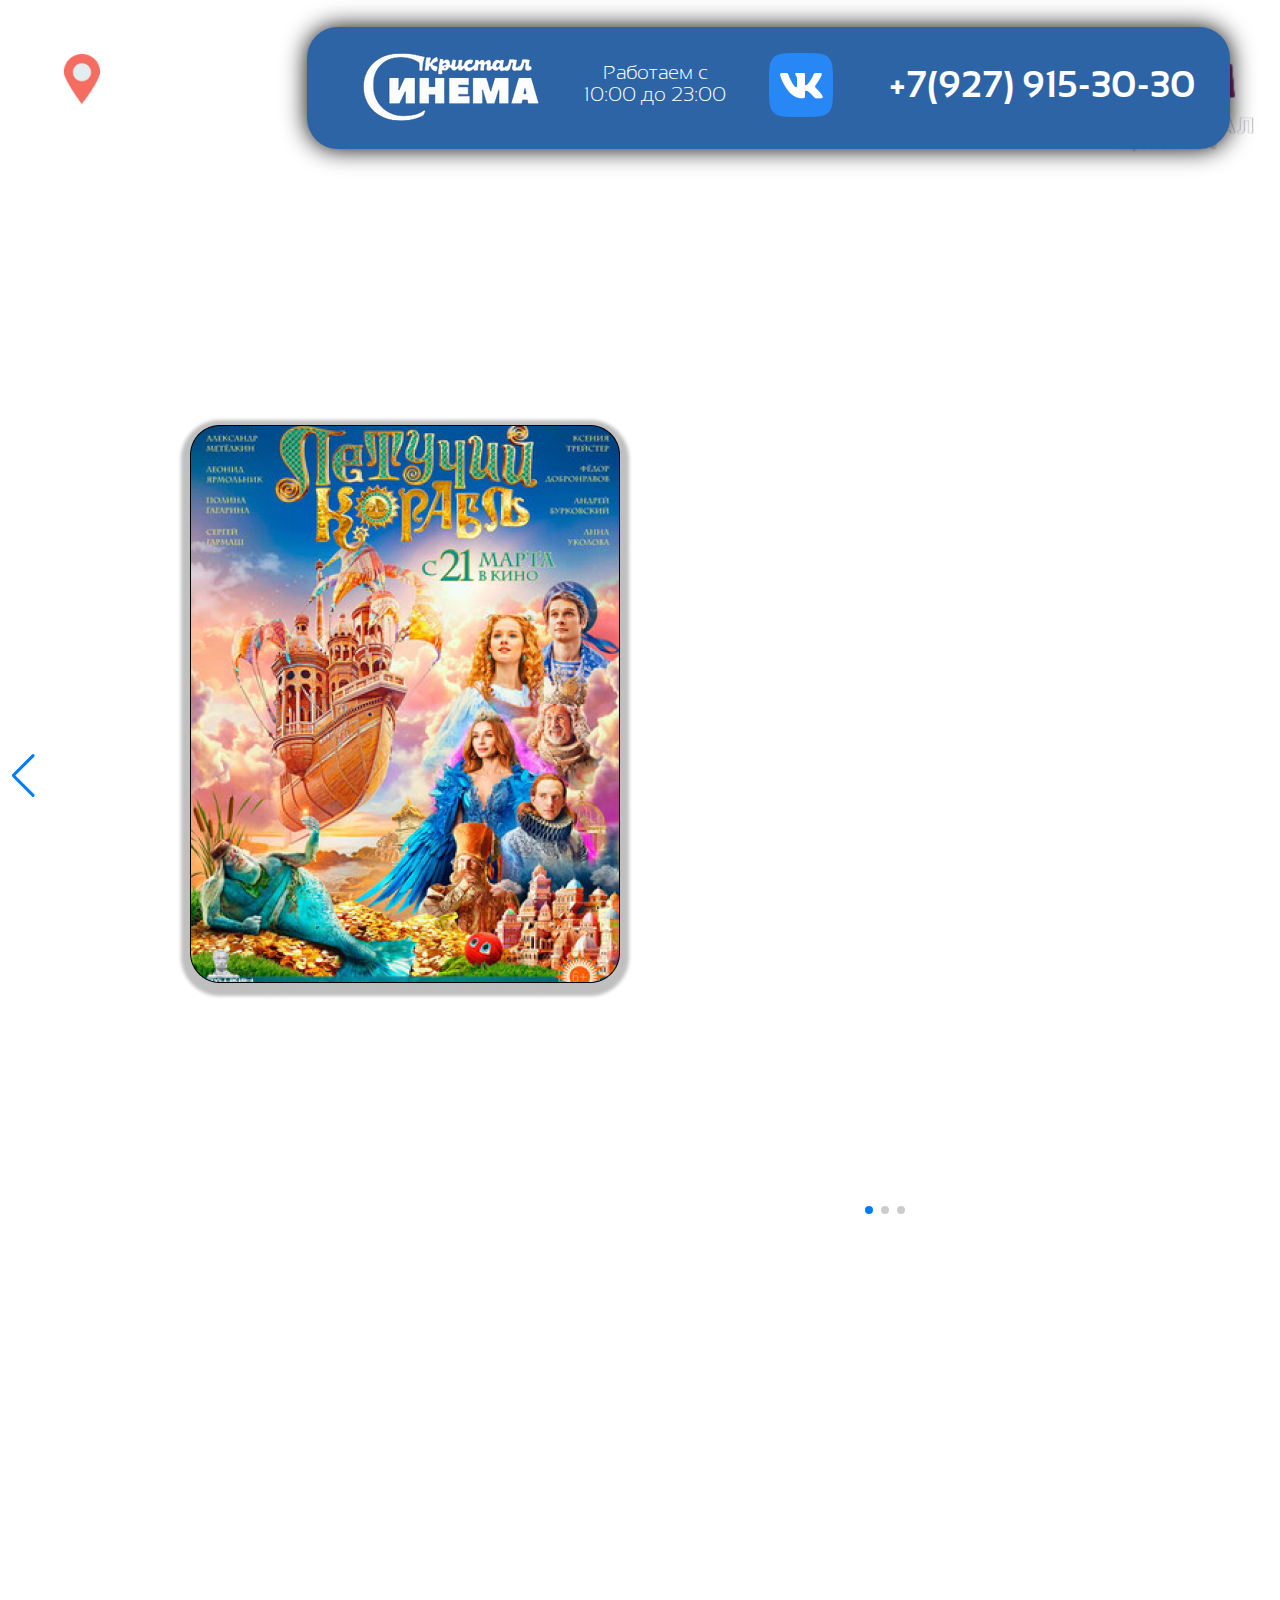
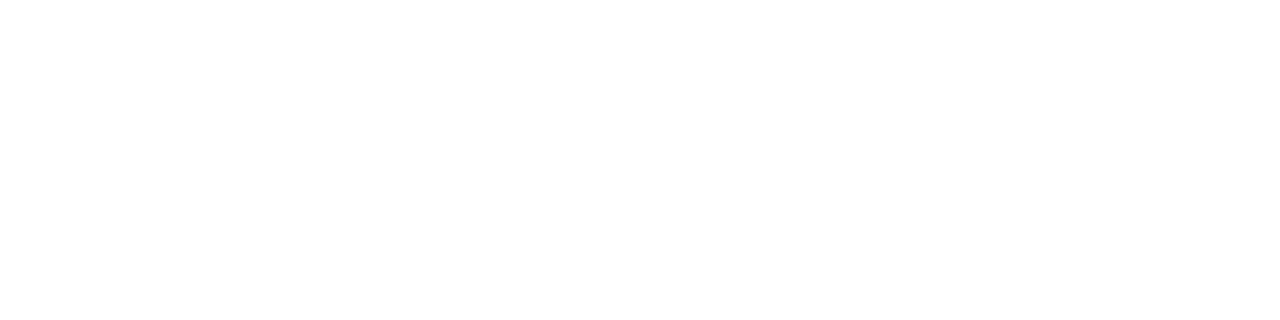
==== index.html @ 968a5551 "Add files via upload" ====
<!DOCTYPE html>
<html lang="ru">
<head>
    <meta charset="UTF-8">
    <meta name="viewport" content="width=device-width, initial-scale=1.0">
    <link rel="stylesheet" href="style.css">
    <link rel="stylesheet" href="https://cdn.jsdelivr.net/npm/swiper@11/swiper-bundle.min.css"/>
    <script src="https://cdn.jsdelivr.net/npm/swiper@11/swiper-bundle.min.js"></script>
    <title>Кинотеатр Кристалл</title>
</head>
<body>
    <div class="logos_header">
        <div class="geo"><img src="geo.png" alt="Гео">г.Маркс <br> Прк-т Ленина д.117 <br>
            2 этаж</div>
        <div class="pz"><img src="pz.png" alt="Премьер зал"></div>
    </div>
    <div class="header">
        <div class="logo"><img src="logo.png" alt="Логотип"></div>
        <div class="text1">Работаем с <br>
            10:00 до 23:00</div>
        <div class="vk"><img src="vklogo.png" alt="VK"></div>
        <div class="text2">+7(927) 915-30-30</div>
        <div class="ad_time">
            10:00 - 23:00 <br>
            <b>+7(927) 915-30-30</b>
        </div>
    </div>

    <span class="today">Сегодня в кино:</span>

    <div class="swiper">
        <div class="swiper-wrapper">
          <div class="swiper-slide"><img src="lk.png" alt=""><a href="https://www.kinopoisk.ru/film/1346358/?utm_referrer=www.google.com">Летучий корабль <br> 2D 6+</a></div>
          <div class="swiper-slide"><img src="omen.png" alt=""><a href=""> Омен. Непорочная <br>2D 18+</a></div>
          <div class="swiper-slide"><img src="ky.png" alt=""><a href="">Крутые яйца <br>"Миссия пингвин" <br> 2D 6+ </a></div>
        </div>
        <div class="swiper-pagination"></div>
      
        <div class="swiper-button-prev"></div>
        <div class="swiper-button-next"></div>

      </div>
    
    <script>
    const swiper = new Swiper('.swiper', {
        // Optional parameters
        direction: 'horizontal',
        loop: true,
      
        // If we need pagination
        pagination: {
          el: '.swiper-pagination',
        },
      
        // Navigation arrows
        navigation: {
          nextEl: '.swiper-button-next',
          prevEl: '.swiper-button-prev',
        },
      
        // And if we need scrollbar
        scrollbar: {
          el: '.swiper-scrollbar',
        },
      });
      </script>
    
</body>
</html>
---- style.css ----
@font-face {
    font-family: 'Sansation Light';
    src: url("Sansation-Light.ttf");
}
@font-face {
    font-family: 'Sansation Bold';
    src: url("Sansation-Bold.ttf");
}



body {
    @media (max-width: 480px) {
        width: 392px;
        height: 840px;
    }
    margin: 0;
    padding: 0;
    background-image: url("back.png");
    background-repeat: no-repeat;
    height: 1920px;
    width: 1080px;
}

.logos_header .geo img{
    margin-left: -80px;
    position: absolute;
    left: 5%;
}

.logos_header .pz{
    @media (max-width: 480px) {
        display: none;
    }
    position: absolute;
    left: 84%;
    top: 4%
}

.logos_header .pz img{
    height: 120px;
    width: 180px;
}

.logos_header .geo{
    @media (max-width: 480px) {
        display: none;
    }
    top: 6%;
    left: 10%;
    color: #ffffff;
    text-align: center;
    position: absolute;
    font-family: sansation bold;
    font-size: 20px;
}

.header{
    @media (max-width: 480px) {
        position: absolute;
        left: 4%;
        top: 2%;
        width: 350px;
        height: 80px;
        border-radius: 20px;
    }
    border-radius: 31px;
    background-color: #2D64A6;
    box-shadow: 0px -0px 25px  #000000;
    position: absolute;
    left: 24%;
    top: 3%;
    width: 923px;
    height: 122px;
    padding: 0;
    margin: 0;
}

.header .logo{
    @media (max-width: 480px) {
        position: absolute;
        top: 27%;
        left: 5%;
    }

    position: absolute;
    left: 6%;
    top: 21%;
}

.header .logo img{
    @media (max-width: 480px) {
        width: 100px;
        height: 40px;
    }
}

.header .text1{
    @media (max-width: 480px) {
        display: none;
    }
    text-align: center;
    color: #ffffff;
    font-family: 'Sansation Light';
    font-size: 20px;
    position: absolute;
    left: 30%;
    top: 28%;
}

.header .ad_time{
    @media (max-width: 480px) {
        position: absolute;
        display:block;
        text-align: center;
        top: 30%;
        left: 27%;
        color: #ffffff;
        font-family: 'Sansation Light';
        font-size: 15px;
        width:200px;
        height: 20px; 
    }

    display: none;
   
}

.header .vk{
    @media (max-width: 480px) {
        position: absolute;
        left: 78%;
        top: 19%;
        }
    position: absolute;
    left: 50%;
    top: 21%;
}

.header .vk img{
    @media (max-width: 480px) {
        width: 50px;
        }
}

.header .text2{
    @media (max-width:480px) {
        font-size: 10px;
        display: none;
    }
    position: absolute;
    left: 63%;
    top: 30%;
    font-size: 36px;
    font-family: 'Sansation Bold';
    color: #ffffff;
}

.today{
    @media (max-width:480px) {
        position: absolute;
    left: 20%;
    top: 18%;
    color: #ffffff;
    font-size: 30px;
    font-family: sansation bold;
    }
    color: #ffffff;
    font-size: 70px;
    font-family: sansation bold;
    position: absolute;
    left: 35%;
    top:23%
}


.swiper{
    @media (max-width: 480px) {
        width: 370px;
        height: 500px;
        position: absolute;
        top:15%
    }
    width: 1770px;
    height: 900px;
    position: absolute;
    top: 17%;
}

.swiper-slide a{
    @media (max-width:480px) {
        top: 80%;
        left: 30%;
        font-size: 20px;
    }
    color: #ffffff;
    font-size: 50px;
    font-family: Sansation Light;
    text-decoration: none;
    position: absolute;
    text-align: center;
    top: 40%;
    left: 50%;
}

.swiper-slide img{
    @media (max-width: 480px) {
        width: 260px;
        height: 300px;
        position: absolute;
        top:18%;
        left: 15%
    }
    position: absolute;
    top: 10%;
    left: 10%;
}
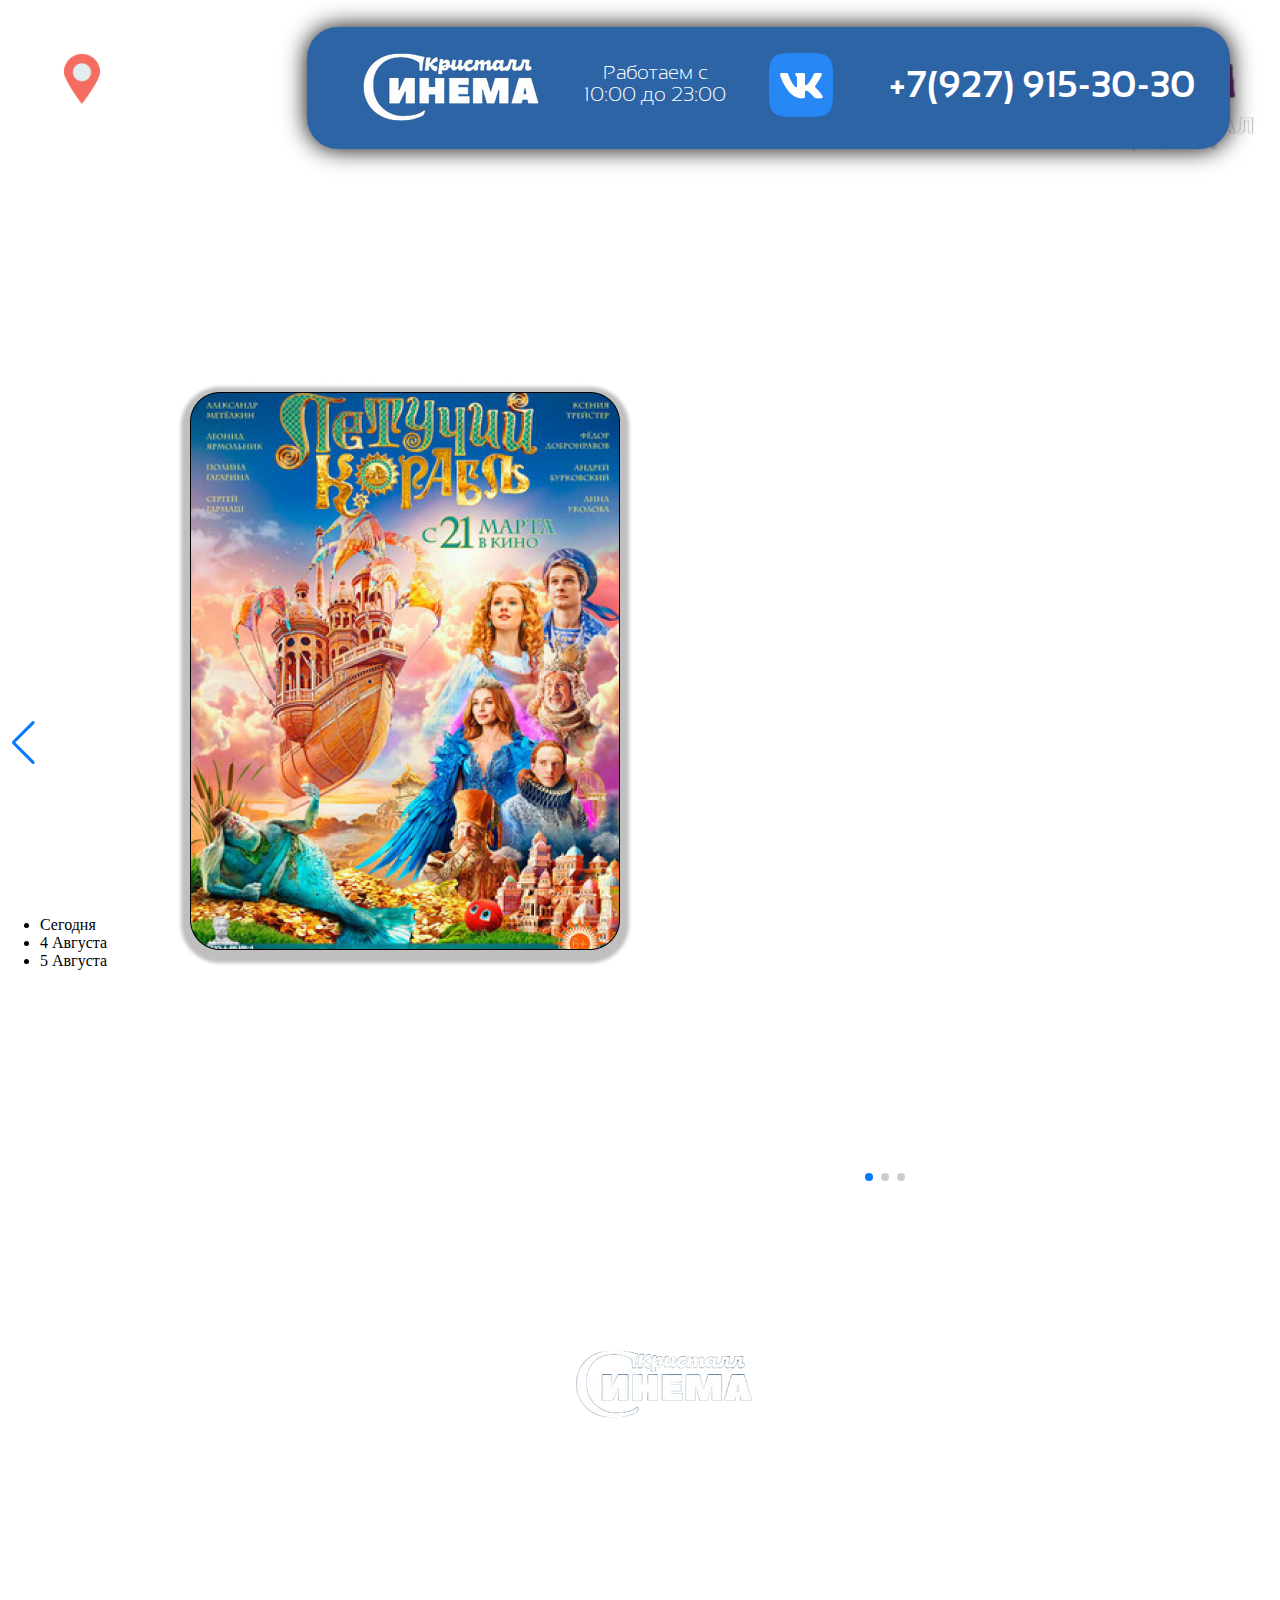
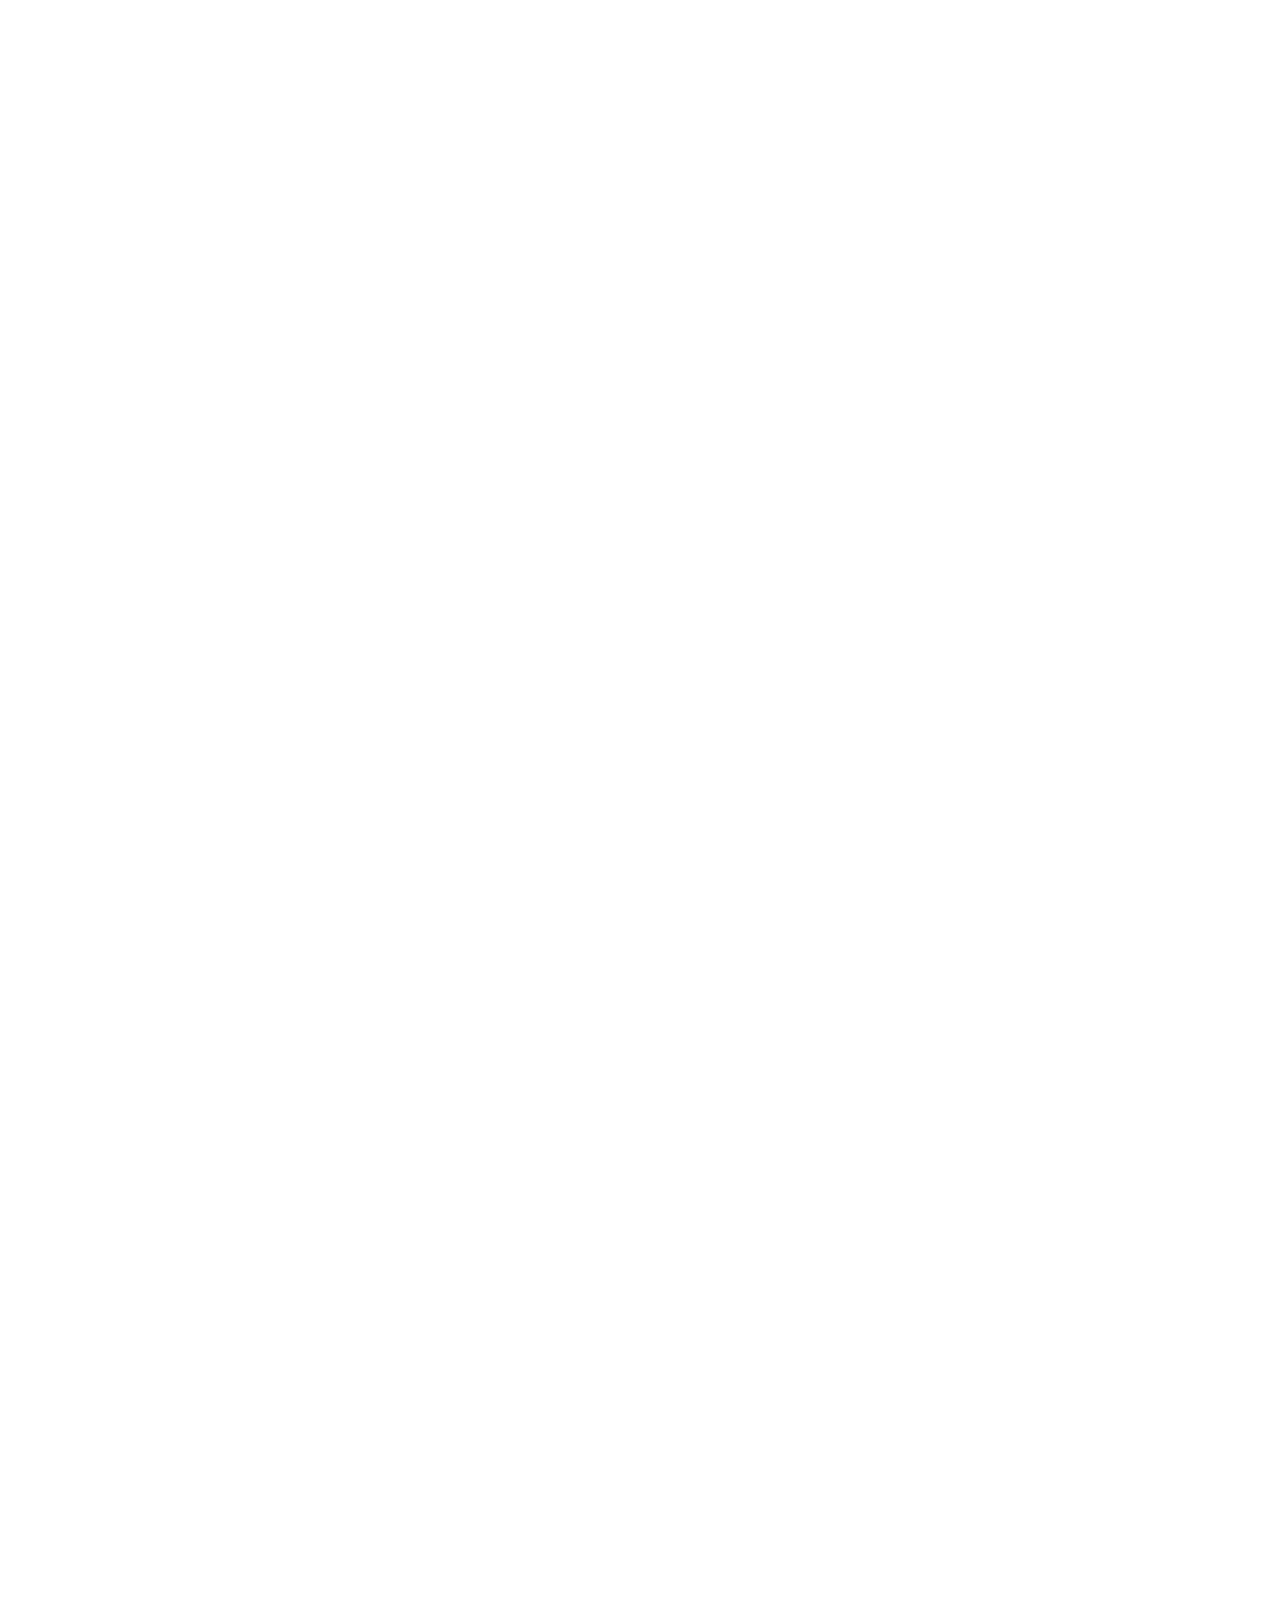
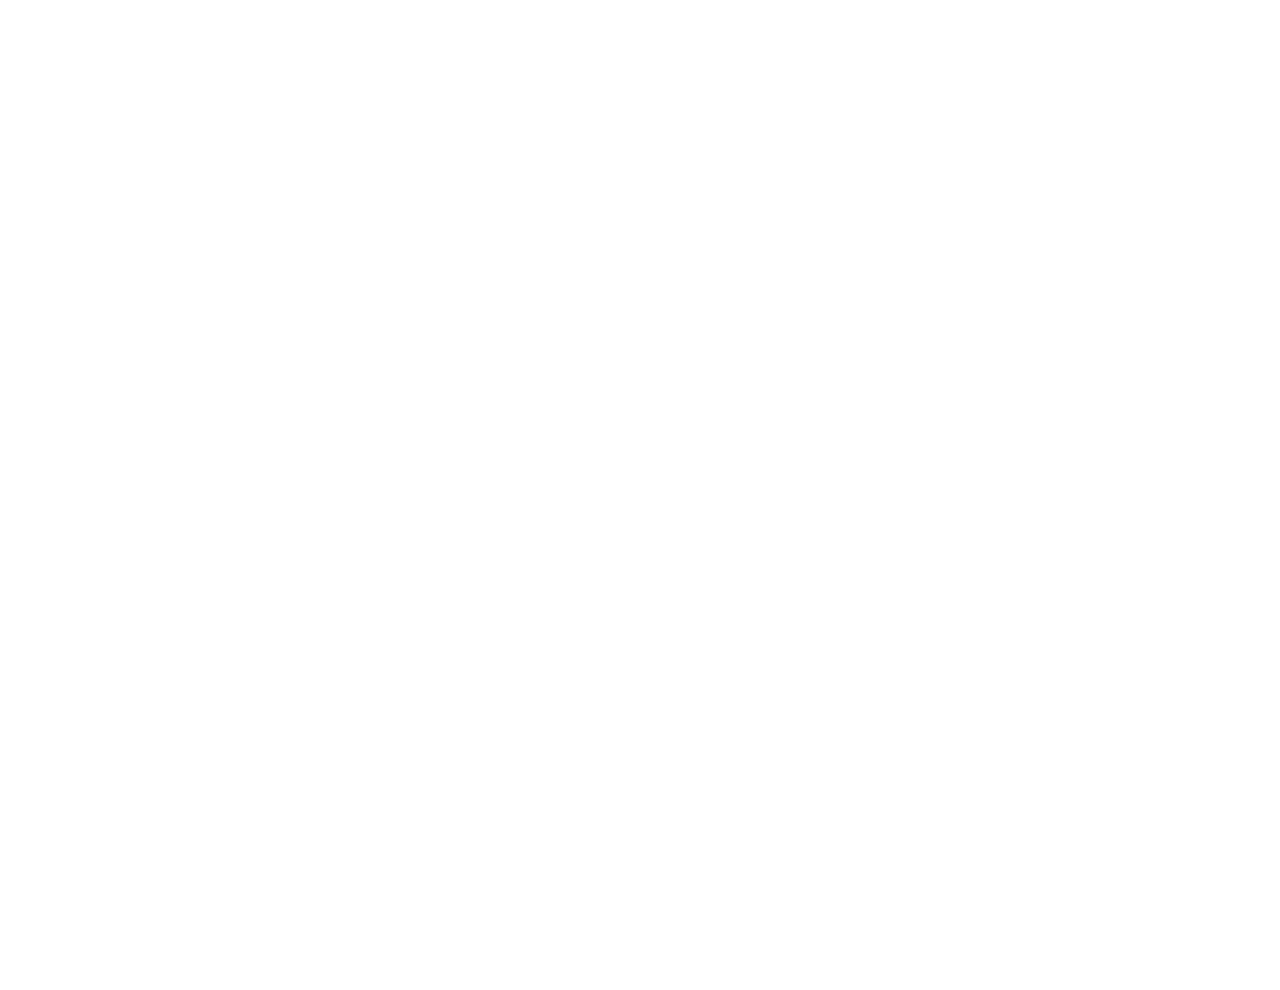
==== commit 55b66a0c: "Add files via upload" ====
--- a/index.html
+++ b/index.html
@@ -5,6 +5,7 @@
     <meta name="viewport" content="width=device-width, initial-scale=1.0">
     <link rel="stylesheet" href="style.css">
     <link rel="stylesheet" href="https://cdn.jsdelivr.net/npm/swiper@11/swiper-bundle.min.css"/>
+    <link type="image/png" sizes="32x32" rel="icon" href="favicon.ico">
     <script src="https://cdn.jsdelivr.net/npm/swiper@11/swiper-bundle.min.js"></script>
     <title>Кинотеатр Кристалл</title>
 </head>
@@ -26,7 +27,7 @@
         </div>
     </div>
 
-    <span class="today">Сегодня в кино:</span>
+    <span class="today">Премьеры этого четверга:</span>
 
     <div class="swiper">
         <div class="swiper-wrapper">
@@ -39,6 +40,19 @@
         <div class="swiper-button-prev"></div>
         <div class="swiper-button-next"></div>
 
+      </div>
+
+      <span class="today1"><img src="logo.png" alt=""></span>
+      <ul class="calendar">
+        <li>Сегодня</li>
+        <li>4 Августа</li>
+        <li>5 Августа</li>
+      </ul>
+      <div class="today1_act">
+        <div class="block1"></div>
+        <div class="block2"></div>
+        <div class="block3"></div>
+        <div class="block4"></div>
       </div>
     
     <script>
--- a/style.css
+++ b/style.css
@@ -18,7 +18,7 @@
     padding: 0;
     background-image: url("back.png");
     background-repeat: no-repeat;
-    height: 1920px;
+    height: 4190px;
     width: 1080px;
 }
 
@@ -58,8 +58,8 @@
 .header{
     @media (max-width: 480px) {
         position: absolute;
-        left: 4%;
-        top: 2%;
+        left: 6%;
+        top: 3%;
         width: 350px;
         height: 80px;
         border-radius: 20px;
@@ -159,18 +159,18 @@
 .today{
     @media (max-width:480px) {
         position: absolute;
-    left: 20%;
+    left: 12%;
     top: 18%;
     color: #ffffff;
-    font-size: 30px;
+    font-size: 25px;
     font-family: sansation bold;
     }
     color: #ffffff;
     font-size: 70px;
     font-family: sansation bold;
     position: absolute;
-    left: 35%;
-    top:23%
+    left: 26%;
+    top:25%
 }
 
 
@@ -184,7 +184,7 @@
     width: 1770px;
     height: 900px;
     position: absolute;
-    top: 17%;
+    top: 7%;
 }
 
 .swiper-slide a{
@@ -216,3 +216,38 @@
     left: 10%;
 }
 
+.today1{
+    @media (max-width:480px) {
+        position: absolute;
+    left:27%;
+    top: 77%;
+    color: #ffffff;
+    font-size: 30px;
+    font-family: sansation bold;
+    }
+    color: #ffffff;
+    font-size: 70px;
+    font-family: sansation bold;
+    position: absolute;
+    left: 45%;
+    top:150%
+}
+
+.calendar {
+    @media (max-width:480px) {
+    position: absolute;
+    left:10%;
+    top: 88%;
+    color: #ffffff;
+    font-size: 15px;
+    font-family: sansation bold;
+    display: flex;
+    list-style-type: none;
+    }
+}
+
+.calendar li{
+    @media (max-width:480px) {
+        margin-left: 10px;;
+        }
+}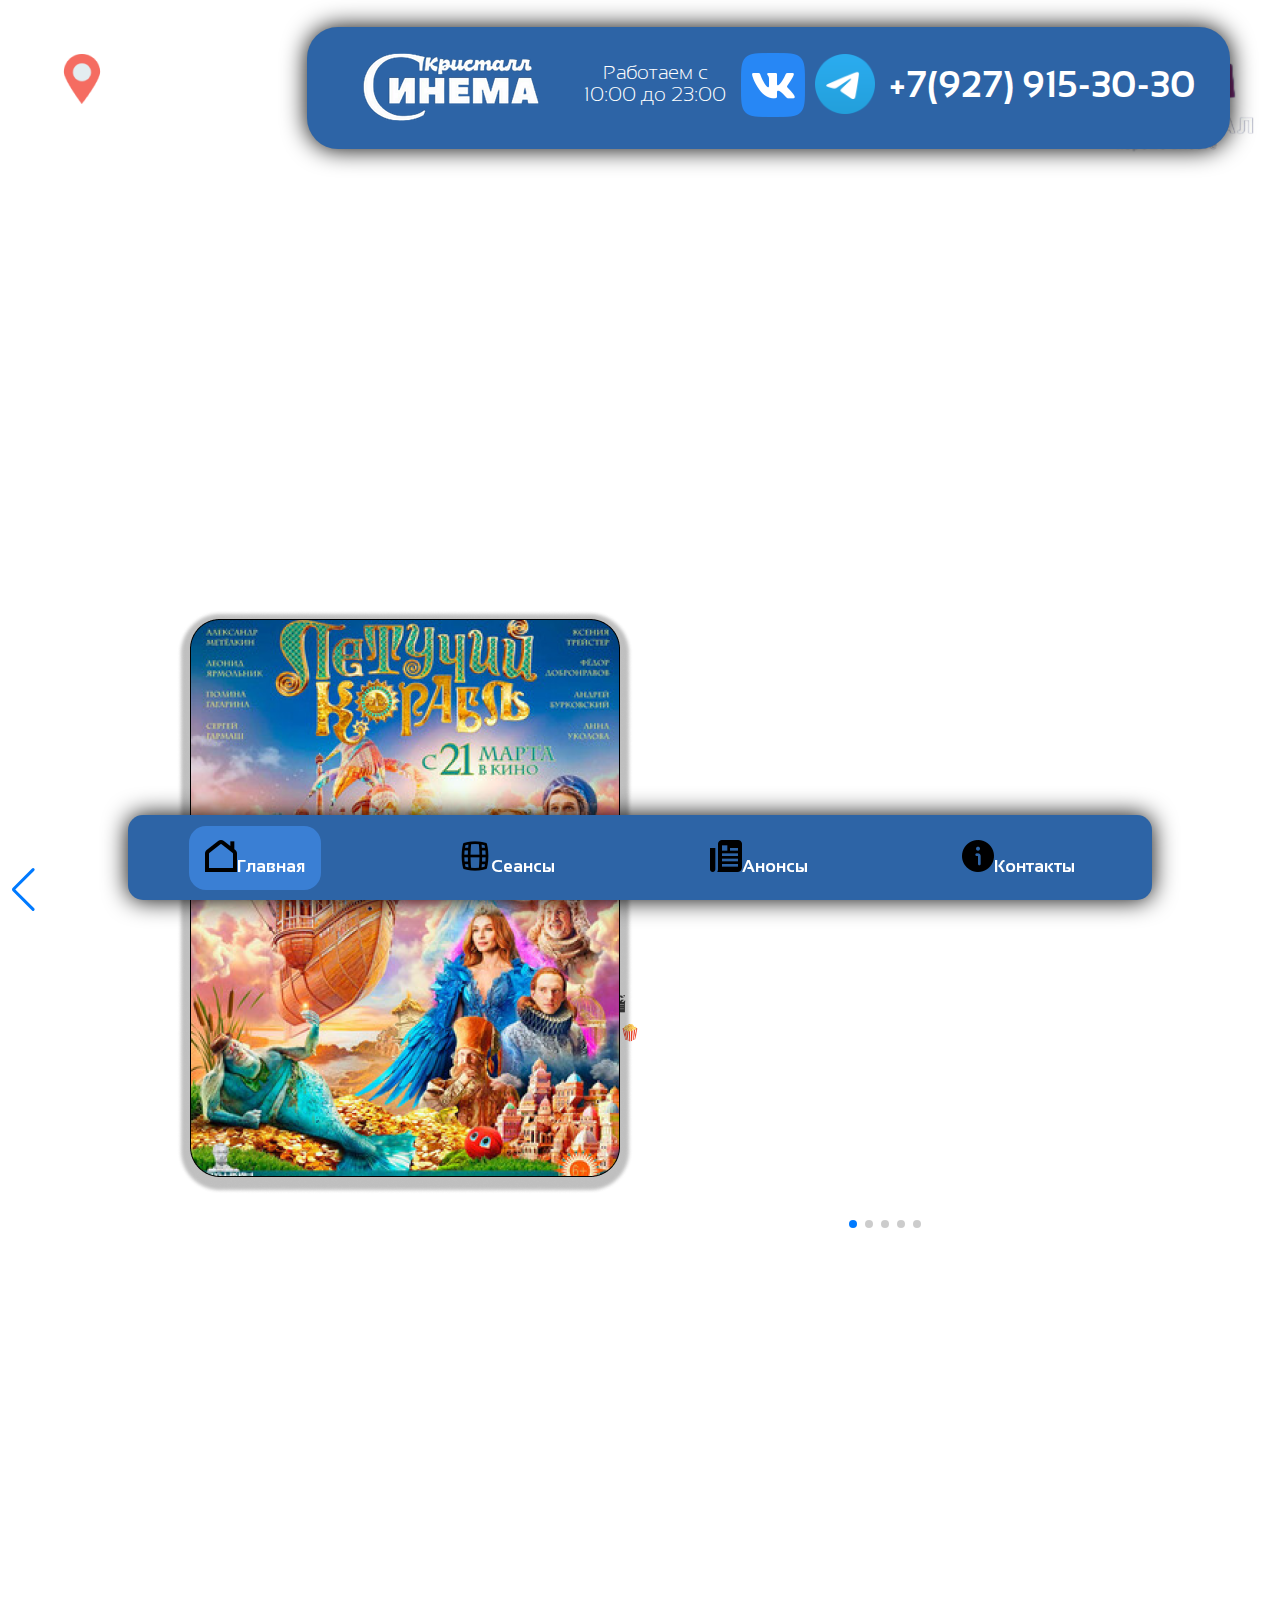
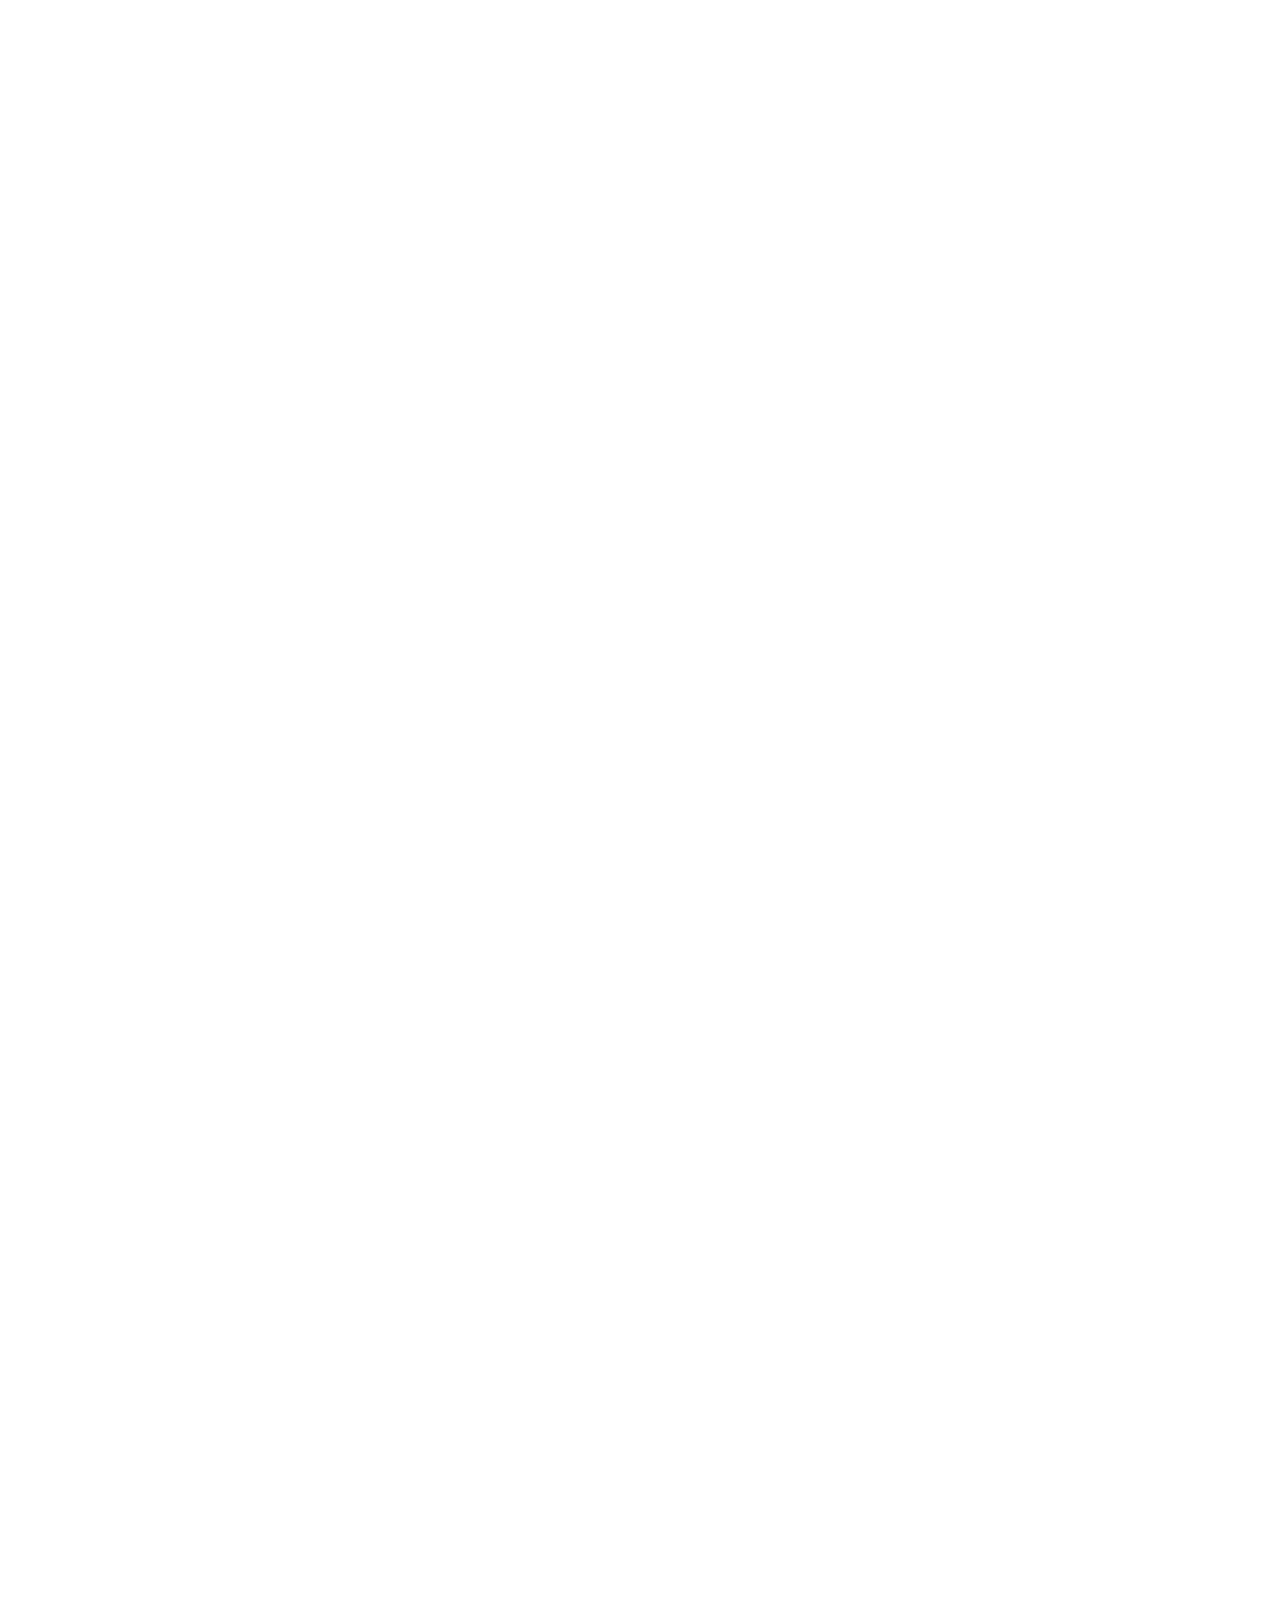
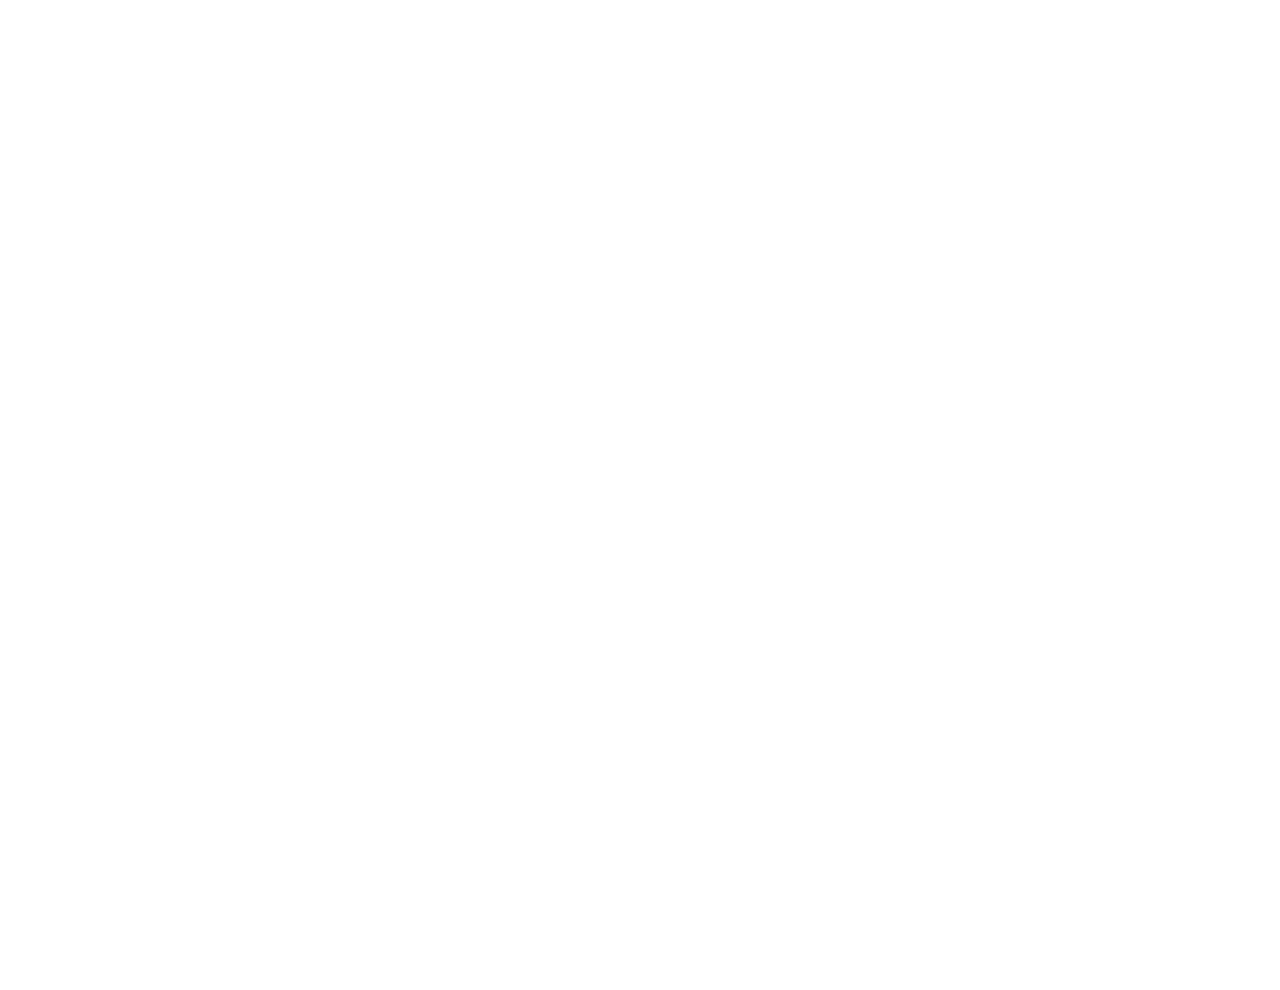
==== commit 6ea4c994: "Add files via upload" ====
--- a/index.html
+++ b/index.html
@@ -1,83 +1,119 @@
 <!DOCTYPE html>
 <html lang="ru">
 <head>
-    <meta charset="UTF-8">
-    <meta name="viewport" content="width=device-width, initial-scale=1.0">
-    <link rel="stylesheet" href="style.css">
-    <link rel="stylesheet" href="https://cdn.jsdelivr.net/npm/swiper@11/swiper-bundle.min.css"/>
-    <link type="image/png" sizes="32x32" rel="icon" href="favicon.ico">
-    <script src="https://cdn.jsdelivr.net/npm/swiper@11/swiper-bundle.min.js"></script>
-    <title>Кинотеатр Кристалл</title>
+  <meta charset="UTF-8">
+  <meta name="viewport" content="width=device-width, initial-scale=1.0">
+  <link rel="stylesheet" href="style.css">
+  <link rel="stylesheet" href="https://cdn.jsdelivr.net/npm/swiper@11/swiper-bundle.min.css"/>
+  <link type="image/png" sizes="32x32" rel="icon" href="favicon.ico">
+  <script src="https://cdn.jsdelivr.net/npm/swiper@11/swiper-bundle.min.js"></script>
+  <title>Кинотеатр Кристалл</title>
 </head>
 <body>
-    <div class="logos_header">
-        <div class="geo"><img src="geo.png" alt="Гео">г.Маркс <br> Прк-т Ленина д.117 <br>
-            2 этаж</div>
-        <div class="pz"><img src="pz.png" alt="Премьер зал"></div>
+  <div class="preloader">
+    <div class="preloader__row">
+      <div class="preloader__item"></div>
+      <div class="preloader__item"></div>
+    </div>
+  </div>
+  <div class="logos_header">
+    <div class="geo"><img src="geo.png" alt="Гео">г.Маркс <br> Прк-т Ленина д.117 <br>
+      2 этаж</div>
+      <div class="pz"><img src="pz.png" alt="Премьер зал"></div>
     </div>
     <div class="header">
-        <div class="logo"><img src="logo.png" alt="Логотип"></div>
-        <div class="text1">Работаем с <br>
-            10:00 до 23:00</div>
-        <div class="vk"><img src="vklogo.png" alt="VK"></div>
+      <div class="logo"><img src="logo.png" alt="Логотип"></div>
+      <div class="text1">Работаем с <br>
+        10:00 до 23:00</div>
+        <a href="https://t.me/+kSGFjm0ALxQ1ZTVi" class="tg"><img src="tg.png" alt=""></a>
+        <a href="https://vk.com/kinomarks" class="vk"><img src="vklogo.png" alt=""></a>
         <div class="text2">+7(927) 915-30-30</div>
         <div class="ad_time">
-            10:00 - 23:00 <br>
-            <b>+7(927) 915-30-30</b>
+          10:00 <br> 23:00 
         </div>
-    </div>
+      </div>
+      <div class="navigation"> 
+        <nav class="bottom-nav"> 
+          <a href="index.html" class="active"><img src="home.png" alt="">Главная</a> 
+          <a href="anonce.html"><img src="film.png" alt="">Сеансы</a> 
+          <a href="news.html"><img src="newspaper.png" alt="">Анонсы</a> 
+          <a href="contacts.html"><img src="info.png" alt="">Контакты</a> 
+        </nav> 
+      </div> 
 
-    <span class="today">Премьеры этого четверга:</span>
-
-    <div class="swiper">
+      <div class="info">
+        <h2>Кристалл синема - это:</h2>
+        <ul>
+          <li>Премьеры каждый четверг! 🎞</li>
+          <li>Два кинозала! 🎬</li>
+          <li>Вкусный попкорн! 🍿</li>
+          <li>Бронь билетов! 🎟</li>
+        </ul>
+      </div>
+      <span class="today">Премьеры этого четверга:</span>
+      
+      <div class="swiper">
         <div class="swiper-wrapper">
           <div class="swiper-slide"><img src="lk.png" alt=""><a href="https://www.kinopoisk.ru/film/1346358/?utm_referrer=www.google.com">Летучий корабль <br> 2D 6+</a></div>
           <div class="swiper-slide"><img src="omen.png" alt=""><a href=""> Омен. Непорочная <br>2D 18+</a></div>
           <div class="swiper-slide"><img src="ky.png" alt=""><a href="">Крутые яйца <br>"Миссия пингвин" <br> 2D 6+ </a></div>
+          <div class="swiper-slide"><img src="ky.png" alt=""><a href="">Крутые яйца <br>"Миссия пингвин" <br> 2D 6+ </a></div>
+          <div class="swiper-slide"><img src="ky.png" alt=""><a href="">Крутые яйца <br>"Миссия пингвин" <br> 2D 6+ </a></div>
+          
         </div>
         <div class="swiper-pagination"></div>
-      
+        
         <div class="swiper-button-prev"></div>
         <div class="swiper-button-next"></div>
+        
+      </div>
+      
+      
 
-      </div>
-
-      <span class="today1"><img src="logo.png" alt=""></span>
-      <ul class="calendar">
-        <li>Сегодня</li>
-        <li>4 Августа</li>
-        <li>5 Августа</li>
-      </ul>
-      <div class="today1_act">
-        <div class="block1"></div>
-        <div class="block2"></div>
-        <div class="block3"></div>
-        <div class="block4"></div>
-      </div>
-    
-    <script>
-    const swiper = new Swiper('.swiper', {
-        // Optional parameters
-        direction: 'horizontal',
-        loop: true,
+     
+      <script>
+        window.onload = function () {
+          document.body.classList.add('loaded_hiding');
+          window.setTimeout(function () {
+            document.body.classList.add('loaded');
+            document.body.classList.remove('loaded_hiding');
+          }, 500);
+        }
+      </script>
       
-        // If we need pagination
-        pagination: {
-          el: '.swiper-pagination',
-        },
+      <script>
+        const swiper = new Swiper('.swiper', {
+          // Optional parameters
+          direction: 'horizontal',
+          loop: true,
+          
+          // If we need pagination
+          pagination: {
+            el: '.swiper-pagination',
+          },
+          
+          // Navigation arrows
+          navigation: {
+            nextEl: '.swiper-button-next',
+            prevEl: '.swiper-button-prev',
+          },
+          
+          // And if we need scrollbar
+          scrollbar: {
+            el: '.swiper-scrollbar',
+          },
+        });
+      </script>
+      <script>
+        var swiper1 = new Swiper('.swiper1', {
+            pagination: '.swiper-pagination1',
+            paginationClickable: true,
+        });
+        var swiper2 = new Swiper('.swiper2', {
+            pagination: '.swiper-pagination2',
+            paginationClickable: true,
+        });
+      </script>
       
-        // Navigation arrows
-        navigation: {
-          nextEl: '.swiper-button-next',
-          prevEl: '.swiper-button-prev',
-        },
-      
-        // And if we need scrollbar
-        scrollbar: {
-          el: '.swiper-scrollbar',
-        },
-      });
-      </script>
-    
-</body>
-</html>+    </body>
+    </html>--- a/style.css
+++ b/style.css
@@ -11,8 +11,8 @@
 
 body {
     @media (max-width: 480px) {
-        width: 392px;
-        height: 840px;
+        width: 390px;
+        height: 950px;
     }
     margin: 0;
     padding: 0;
@@ -32,6 +32,10 @@
     @media (max-width: 480px) {
         display: none;
     }
+    @media (max-width: 769px) {
+        display: none;
+        
+    }
     position: absolute;
     left: 84%;
     top: 4%
@@ -46,6 +50,7 @@
     @media (max-width: 480px) {
         display: none;
     }
+    
     top: 6%;
     left: 10%;
     color: #ffffff;
@@ -57,13 +62,16 @@
 
 .header{
     @media (max-width: 480px) {
-        position: absolute;
+        position: fixed;
         left: 6%;
-        top: 3%;
+        top: 2%;
         width: 350px;
         height: 80px;
         border-radius: 20px;
-    }
+        
+    }
+    
+    
     border-radius: 31px;
     background-color: #2D64A6;
     box-shadow: 0px -0px 25px  #000000;
@@ -74,6 +82,7 @@
     height: 122px;
     padding: 0;
     margin: 0;
+    z-index: 2;
 }
 
 .header .logo{
@@ -81,8 +90,9 @@
         position: absolute;
         top: 27%;
         left: 5%;
-    }
-
+        
+    }
+    
     position: absolute;
     left: 6%;
     top: 21%;
@@ -93,6 +103,8 @@
         width: 100px;
         height: 40px;
     }
+    
+    
 }
 
 .header .text1{
@@ -114,33 +126,52 @@
         display:block;
         text-align: center;
         top: 30%;
-        left: 27%;
+        left: 18%;
         color: #ffffff;
         font-family: 'Sansation Light';
         font-size: 15px;
         width:200px;
         height: 20px; 
     }
-
+    
     display: none;
-   
-}
-
-.header .vk{
+    
+}
+
+.vk{
     @media (max-width: 480px) {
         position: absolute;
         left: 78%;
         top: 19%;
-        }
-    position: absolute;
-    left: 50%;
+    }
+    position: absolute;
+    left: 47%;
     top: 21%;
+    transition: 0.4s;
+}
+
+.vk :hover {
+    width: 70px;
+    height: 70px;
 }
 
 .header .vk img{
     @media (max-width: 480px) {
         width: 50px;
-        }
+    }
+}
+
+.header .tg img{
+    @media (max-width: 480px) {
+        width: 50px;
+        position: absolute;
+        top: 20%;
+        left: 59%;
+    }
+    width: 60px;
+    position: absolute;
+    top: 22%;
+    left: 55%;
 }
 
 .header .text2{
@@ -159,11 +190,11 @@
 .today{
     @media (max-width:480px) {
         position: absolute;
-    left: 12%;
-    top: 18%;
-    color: #ffffff;
-    font-size: 25px;
-    font-family: sansation bold;
+        left: 12%;
+        top: 65%;
+        color: #ffffff;
+        font-size: 25px;
+        font-family: sansation bold;
     }
     color: #ffffff;
     font-size: 70px;
@@ -179,12 +210,12 @@
         width: 370px;
         height: 500px;
         position: absolute;
-        top:15%
+        top:-40%
     }
     width: 1770px;
-    height: 900px;
-    position: absolute;
-    top: 7%;
+    height: 700px;
+    position: absolute;
+    top:-13%;
 }
 
 .swiper-slide a{
@@ -216,38 +247,306 @@
     left: 10%;
 }
 
-.today1{
-    @media (max-width:480px) {
-        position: absolute;
-    left:27%;
-    top: 77%;
-    color: #ffffff;
-    font-size: 30px;
+
+
+.preloader {
+    /*фиксированное позиционирование*/
+    position: fixed;
+    /* координаты положения */
+    left: 0;
+    top: 0;
+    right: 0;
+    bottom: 0;
+    /* фоновый цвет элемента */
+    background: #e0e0e0;
+    /* размещаем блок над всеми элементами на странице (это значение должно быть больше, чем у любого другого позиционированного элемента на странице) */
+    z-index: 1001;
+}
+
+.preloader__row {
+    position: relative;
+    top: 50%;
+    left: 50%;
+    width: 70px;
+    height: 70px;
+    margin-top: -35px;
+    margin-left: -35px;
+    text-align: center;
+    animation: preloader-rotate 2s infinite linear;
+}
+
+.preloader__item {
+    position: absolute;
+    display: inline-block;
+    top: 0;
+    background-color: #337ab7;
+    border-radius: 100%;
+    width: 35px;
+    height: 35px;
+    animation: preloader-bounce 2s infinite ease-in-out;
+}
+
+.preloader__item:last-child {
+    top: auto;
+    bottom: 0;
+    animation-delay: -1s;
+}
+
+@keyframes preloader-rotate {
+    100% {
+        transform: rotate(360deg);
+    }
+}
+
+@keyframes preloader-bounce {
+    
+    0%,
+    100% {
+        transform: scale(0);
+    }
+    
+    50% {
+        transform: scale(1);
+    }
+}
+
+.loaded_hiding .preloader {
+    transition: 0.3s opacity;
+    opacity: 0;
+}
+
+.loaded .preloader {
+    display: none;
+}
+
+
+.navigation {
+    display: flex; 
+    flex-direction: column; 
+    min-height: 100vh;
+} 
+
+.bottom-nav { 
+    font-family: sansation bold;;
+    box-shadow: 0px -0px 25px  #000000;
+    border-radius: 15px;
+    background-color: #2D64A6;
+    display: flex; 
+    justify-content: space-around; 
+    align-items: center;
+    position: fixed; 
+    bottom: 0; 
+    width: 80%;
+    height: 85px; 
+    left: 10%;
+    z-index: 2 
+    
+} 
+
+.bottom-nav a { 
+    color: #fff; 
+    text-align: center; 
+    padding: 14px 16px; 
+    text-decoration: none; 
+    font-size: 17px;
+    transition: 0.5s; 
+} 
+
+.bottom-nav a:hover { 
+    border-radius: 15px;
+    background-color: #3c84dcdb;
+} 
+
+@media screen and (max-width: 480px) { 
+    .bottom-nav { 
+        width: 100%; 
+        height: 75px; 
+        left: 0; 
+        bottom: 0;
+        top:90%; 
+        font-size: 14px; 
+    } 
+} 
+
+.bottom-nav img{
+    @media (max-width:480px) {
+        width: 25px;
+        height: 25px;
+    }
+}
+
+.active{
+    border-radius: 17px;
+    background-color: #3c84dcdb;
+}
+
+.contact{
+    position: absolute;
+    text-align: center;
+    top: 20%;
+    font-family: sansation light;
+    font-size: 20px;
+    color: #ffffff;
+}
+
+.none{
+    position: absolute;
+    text-align: center;
+    font-family: sansation light;
+    font-size: 25px;
+    top: 25%;
+    color: antiquewhite;
+}
+
+.films{
+    position: absolute;
+    top: 20%;
+    left: 30%;
+    font-family: sansation light;
+    font-size: 20px;
+    color: #ffffff;
+}
+
+.films-box{
+    @media (max-width:480px) {
+        top: 25%;
+        left: 5%;
+ 
+    }
+    position: absolute;
+}
+
+.block-film{
+    @media (max-width:480px) {
+        width: 390px;
+        height: 180px;
+        padding-top: 20px;
+    }
+    position: relative;
+    
+}
+
+.block-film img{
+    @media (max-width:480px) {
+        width: 150px;
+        height: 180px;
+    }
+}
+
+.block-film h4{
+    @media (max-width:480px) {
+        left: 41%;
+        font-size: 12px;
+    }
+    position: absolute;
+    display: inline-block;
+    color: #ffffff;
+    font-family: Sansation Bold;
+}
+.block-film h6{
+    @media (max-width:480px) {
+        position: absolute;
+        left: 41%;
+        top: 15%;
+        width: 150px;
+        height: 30px;    
+    }
+    position: absolute;
+    color: #b9b8b8;
+    font-family: Sansation light;
+}
+.block-film h5{
+    @media (max-width:480px) {
+        position: absolute;
+        left: 41%;
+        top: 25%;
+        width: 150px;
+        height: 30px;    
+    }
+    position: absolute;
+    color: #b9b8b8;
+    font-family: Sansation light;
+}
+.block-film button{
+    @media (max-width:480px) {
+        position: absolute;
+        left: 41%;
+        top: 77%;
+        width: 150px;
+        height: 40px;
+    }
+    background-color: rgb(82, 156, 212);
+    text-decoration: none;
+    color: #ffffff;
+    text-align: center;
+    border-radius: 20px;
+    position: absolute;
+    font-family: Sansation light;
+}
+.info{
+    @media (max-width:480px) {
+        position: absolute;
+        top: 14%;
+        right: 5%;
+    }
+}
+.info h2{
+    @media (max-width:480px) {
+        font-size: 25px;
+    }
+    color: #ffffff;
     font-family: sansation bold;
-    }
-    color: #ffffff;
-    font-size: 70px;
+    text-align: center;
+}
+.info li{
+    @media (max-width:480px) {
+        font-size: 30px;
+    }
+    margin-bottom: 10px;
+    color: #ffffff;
+    list-style-type: none;
+    font-family: sansation light;
+    color: #ffffff;
+    text-align: center;
+    
+}
+.modal {
+    background-image: url("back.png");
+    background-repeat: no-repeat;
+    border: 2px solid rgb(46, 174, 196);
+    position: fixed;
+    top: 50%;
+    left: 50%;
+    transform: translate(-50%, -50%);
+    width: 350px;
+    height: 500px;
+    background-color: #fff;
+    z-index: 1000;
+    padding: 20px;
+    display: none; /* Скрыто по умолчанию */
+    border-radius: 30px;
     font-family: sansation bold;
-    position: absolute;
-    left: 45%;
-    top:150%
-}
-
-.calendar {
-    @media (max-width:480px) {
-    position: absolute;
-    left:10%;
-    top: 88%;
-    color: #ffffff;
-    font-size: 15px;
+  }
+
+  .modal-content {
+    margin: 0 auto;
+    text-align: center;
+  }
+
+  .close-button {
+    position: absolute;
+    right: 20px;
+    top: 20px;
+    cursor: pointer;
+  }
+  .pay-button {
     font-family: sansation bold;
-    display: flex;
-    list-style-type: none;
-    }
-}
-
-.calendar li{
-    @media (max-width:480px) {
-        margin-left: 10px;;
-        }
-}+    color: #e53819db;
+    border-radius: 25px;
+    width: 120px;
+    height: 55px;
+    position: absolute;
+    right: 34%;
+    top: 83%;
+    cursor: pointer;
+  }